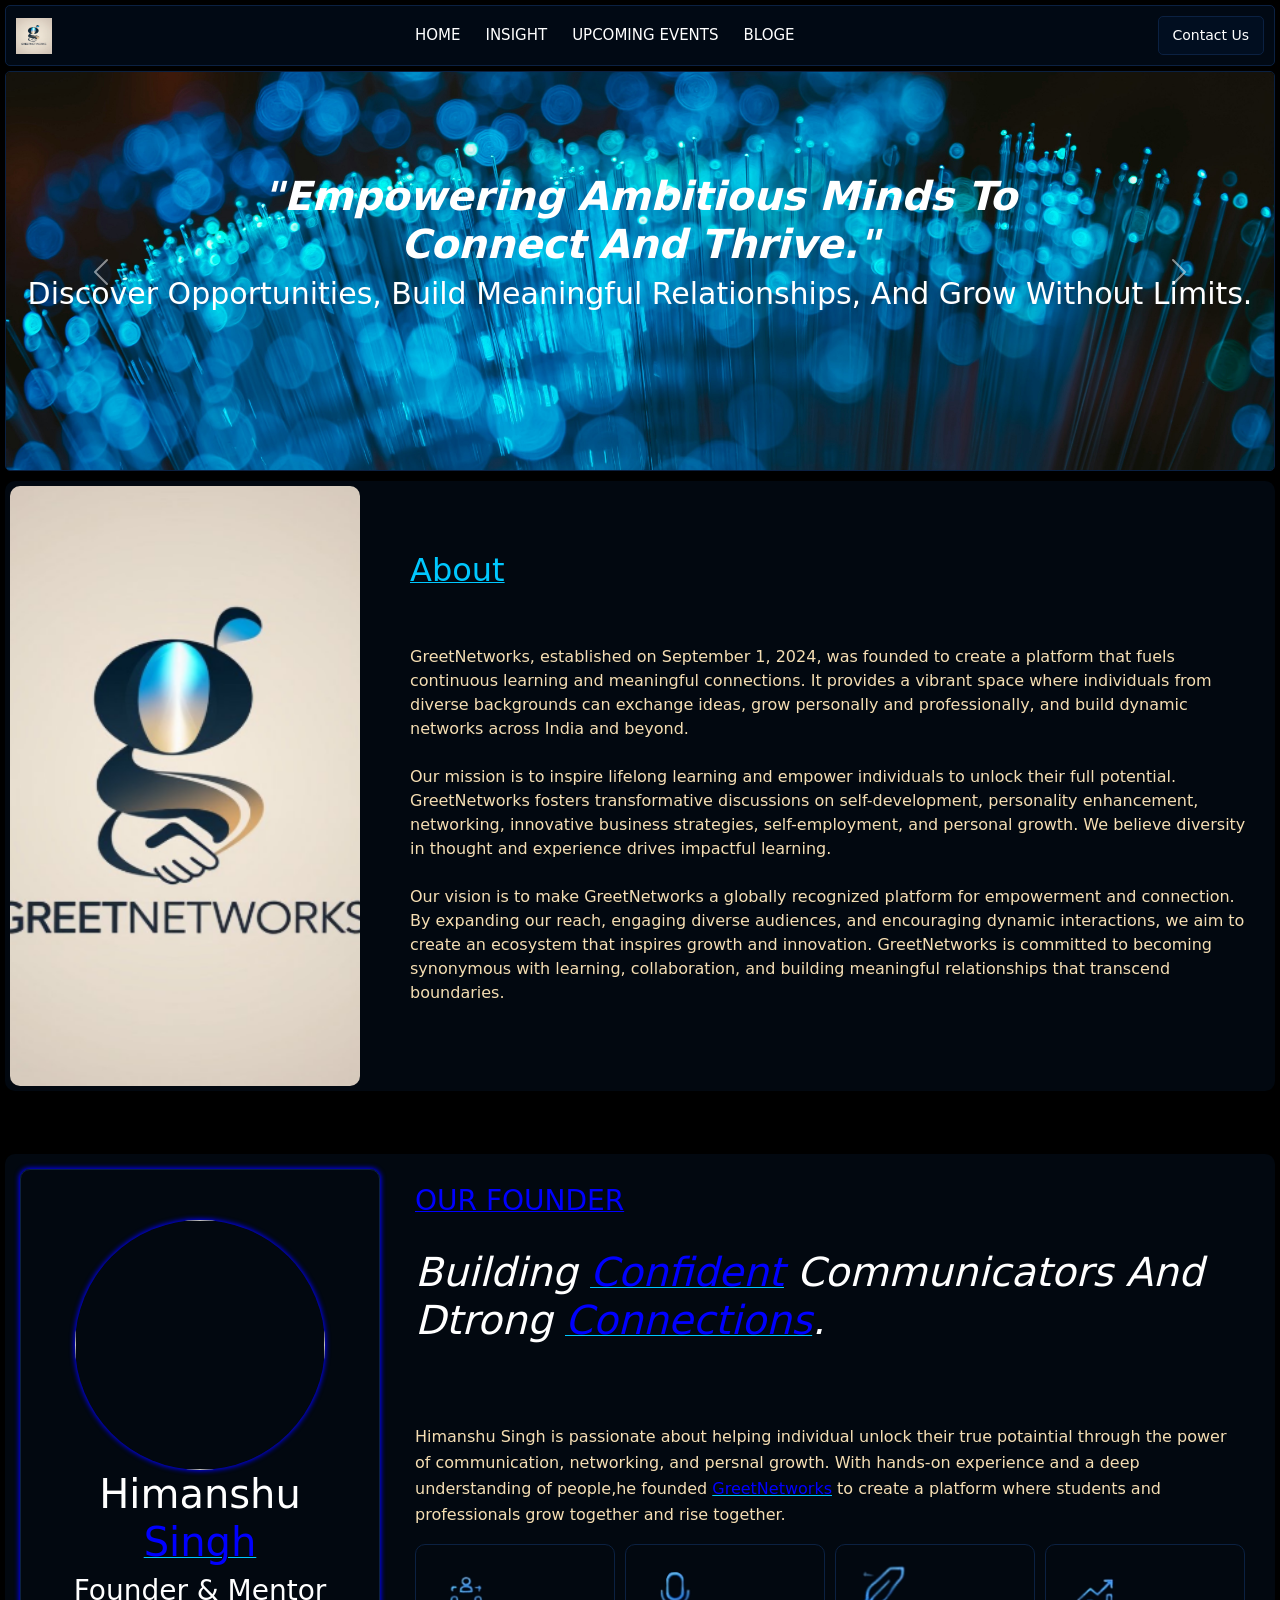
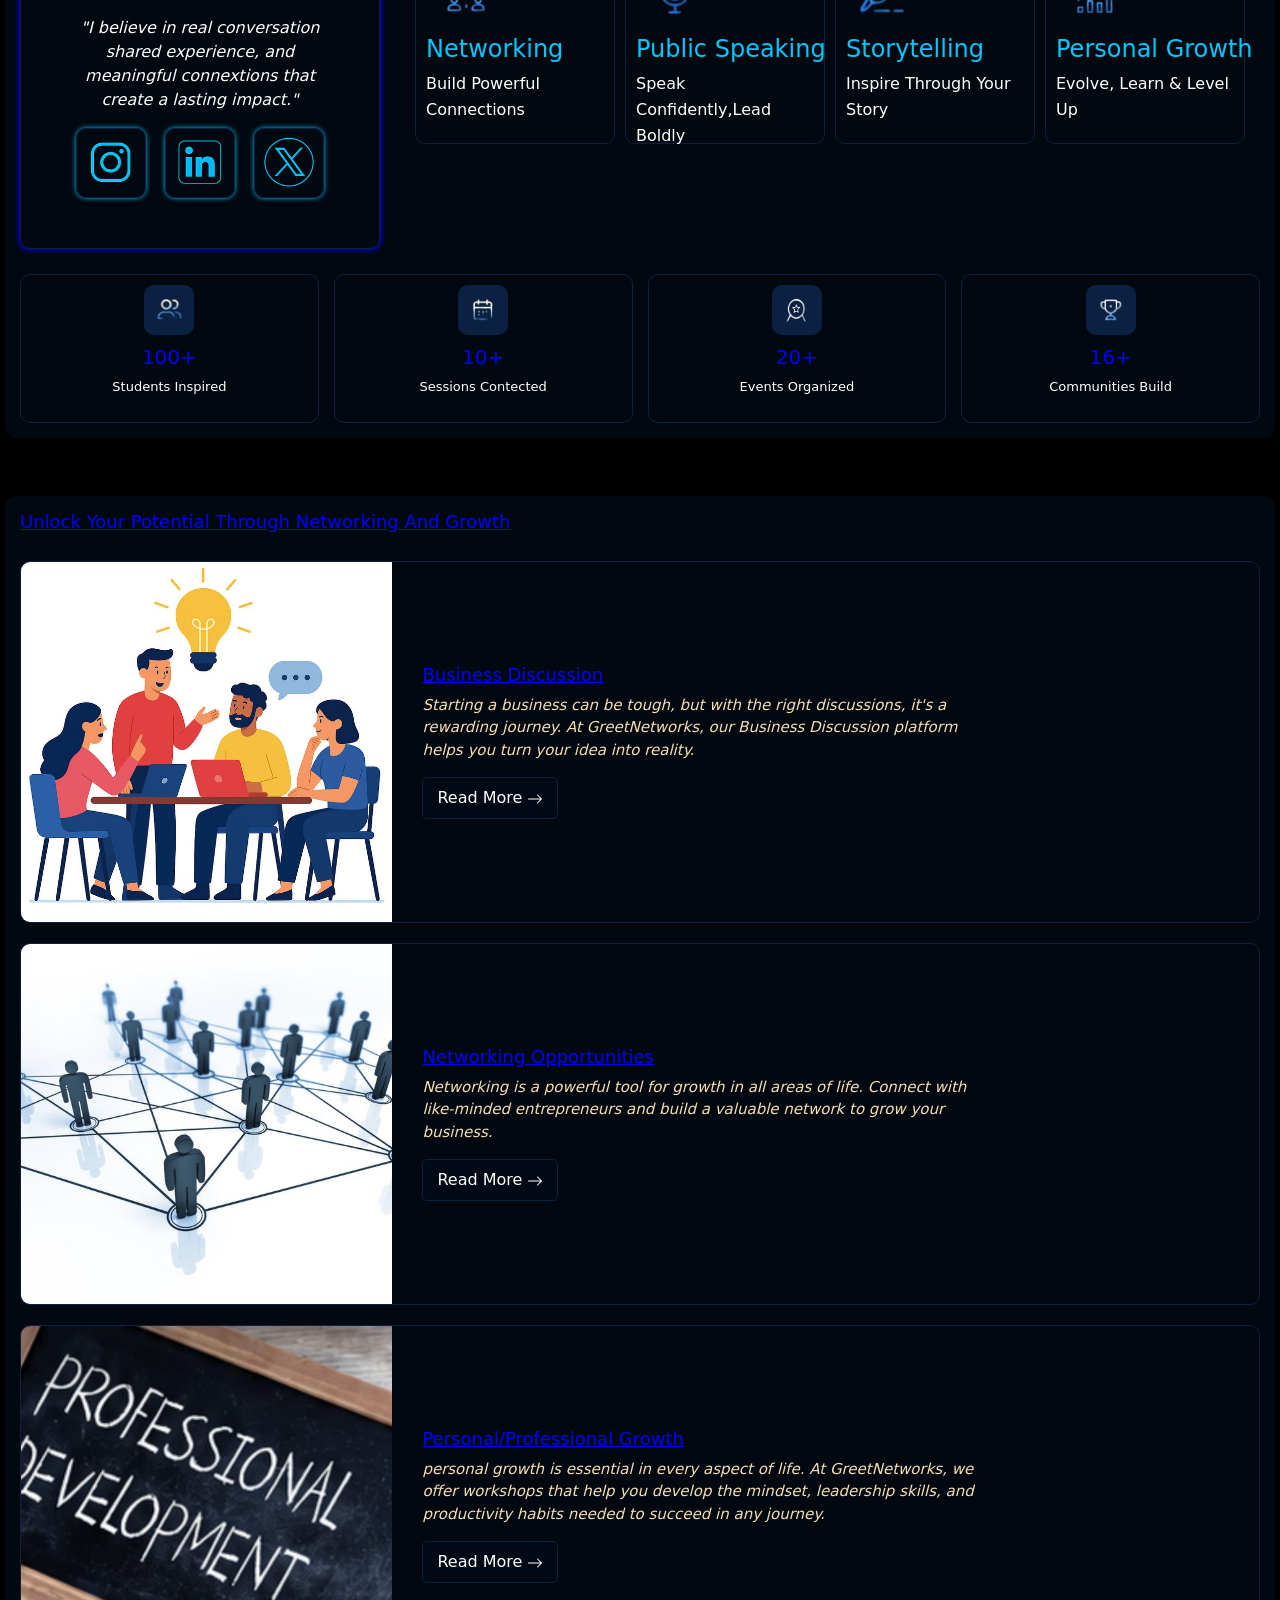
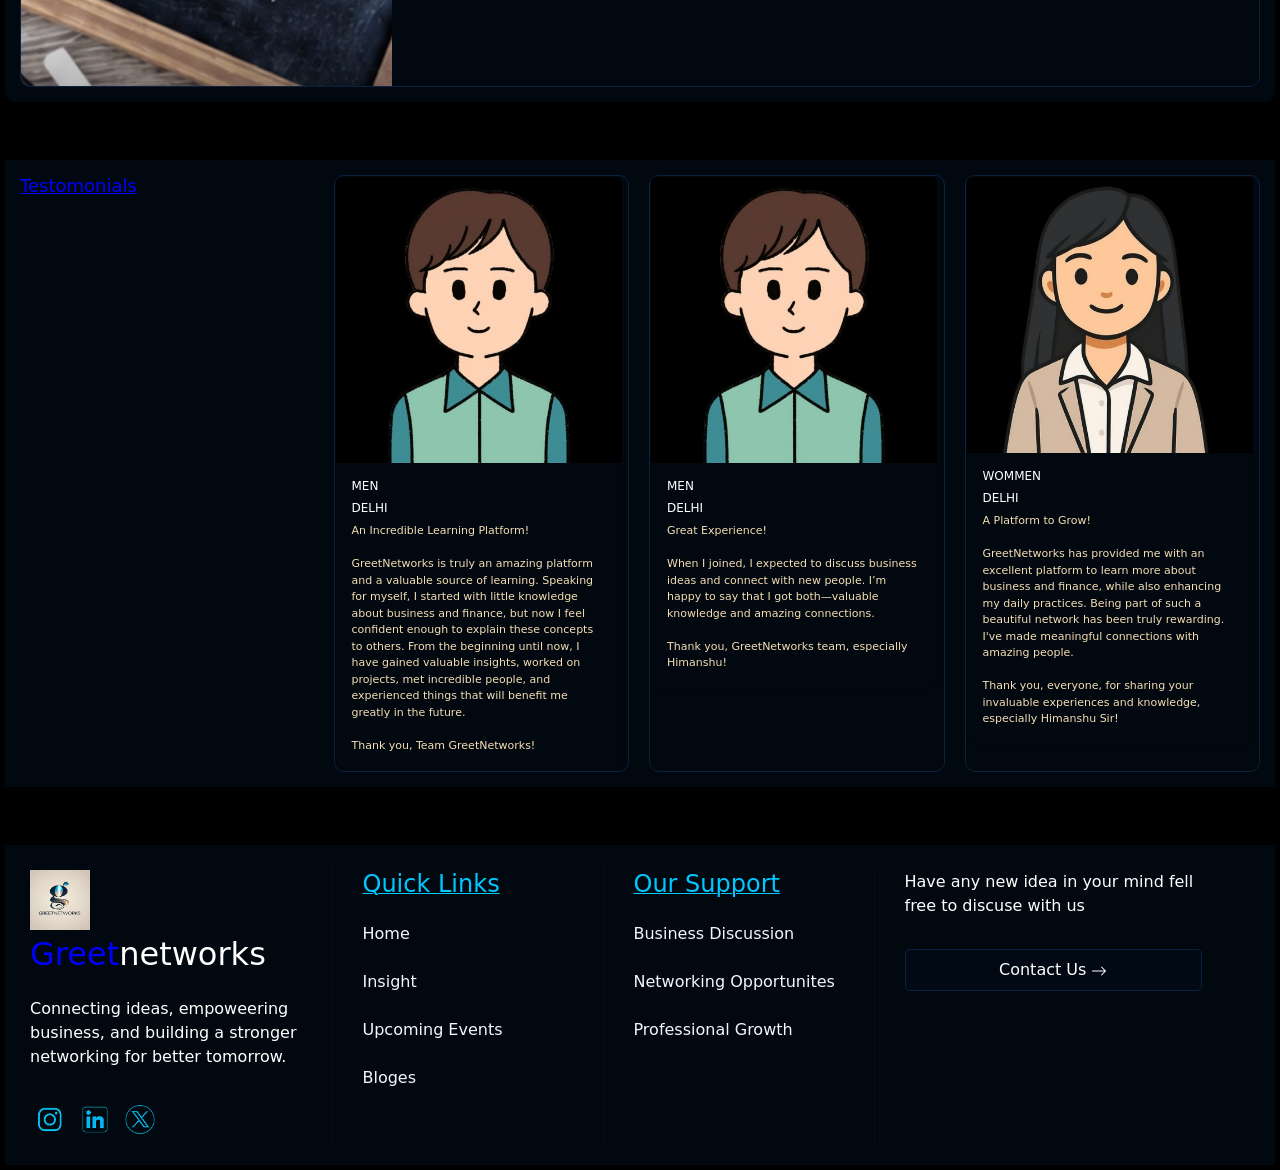
==== index.html @ 1aab622b "Add files via upload" ====
<!DOCTYPE html>
<html lang="en">
<head>
    <meta charset="UTF-8">
    <meta name="viewport" content="width=device-width, initial-scale=1.0">
    <link rel="stylesheet" href="https://cdn.jsdelivr.net/npm/bootstrap@5.3.8/dist/css/bootstrap.min.css">
    <link rel="stylesheet" href="greetnetwork home.css">
    <link rel="icon" href="greetnetwork logo.png">
    <title>Greetnetwork</title>
</head>
<body>
    <header id="home">
        <img src="greetnetwork logo.png" alt="">
        <nav>
            <a href="index.html">home</a>
            <a href="insight.html">insight</a>
            <a href="#upcomingevent">upcoming events</a>
            <a href="blog.html">bloge</a>
        </nav>

        <a href="contact.html"><button class="btn" type="button">contact us</button></a>

    </header>

    <div class="container1">
        <div id="carouselExampleAutoplaying" class="carousel slide" data-bs-ride="carousel">
            <div class="carousel-inner">
                <div class="carousel-item active slide1">
                    <h1>"Empowering Ambitious Minds to <br>Connect and Thrive."</h1>
                    <h3>Discover opportunities, build meaningful relationships, and grow without limits.</h3>

                </div>
                <div class="carousel-item slide2">
                    <h1>"One Connection <br> Can Change Everything."</h1>
                    <h3>Expand your network, inspire collaboration, and accelerate your success.</h3>
                </div>
                <div class="carousel-item slide3">
                    <h1>"Together We Learn. Together We Grow. <br>Together We Lead."</h1>
                    <h3>Become part of a community where ideas turn into opportunities.</h3>
                </div>
            </div>
            <button class="carousel-control-prev" type="button" data-bs-target="#carouselExampleAutoplaying" data-bs-slide="prev">
                <span class="carousel-control-prev-icon" aria-hidden="true"></span>
                <span class="visually-hidden">Previous</span>
            </button>
            <button class="carousel-control-next" type="button" data-bs-target="#carouselExampleAutoplaying" data-bs-slide="next">
                <span class="carousel-control-next-icon" aria-hidden="true"></span>
                <span class="visually-hidden">Next</span>
            </button>
        </div>
    </div>
        <!-- container2 -->
    <div class="container2">
        <div class="aboutimg">
            <img src="greetnetwork logo.png" alt="">
        </div>
        <div class="about">
            <h2>About</h2><br><br>
            <p>GreetNetworks, established on September 1, 2024, was founded to create a platform that fuels continuous learning and meaningful connections.
                It provides a vibrant space where individuals from diverse backgrounds can exchange ideas, grow personally and professionally, and build 
                dynamic networks across India and beyond. <br><br>Our mission is to inspire lifelong learning and empower individuals to unlock their full potential.
                GreetNetworks fosters transformative discussions on self-development, personality enhancement, networking, innovative business strategies,
                self-employment, and personal growth. We believe diversity in thought and experience drives impactful learning. <br> <br> Our vision is to make
                GreetNetworks a globally recognized platform for empowerment and connection. By expanding our reach, engaging diverse audiences, and encouraging
                dynamic interactions, we aim to create an ecosystem that inspires growth and innovation. GreetNetworks is committed to becoming synonymous with learning, 
                collaboration, and building meaningful relationships that transcend boundaries.
            </p>
        </div>
    </div>

    <br>
    <br>
       <!-- container3 -->
    <div class="container3">
        <div class="founder">
            <div class="founderimg">
                <img src="founder2.png" alt="">
                <h1>himanshu <span class="h11">singh</span></h1>
                <h3>founder & mentor</h3>
                <p class="fst-italic">"I believe in real conversation shared experience,
                     and meaningful connextions that create a lasting impact."
                </p>

                <section class="foundersocial">
                    <img src="insta.png" alt="">
                    <img src="linkedin.png" alt="">
                    <img src="x.png" alt="">
                </section>

            </div>

            <div class="founder1">
                <h3>our founder</h3>
                <h1 class="fst-italic" style="margin-bottom: 80px;">building <span class="h11">confident</span> communicators and dtrong 
                    <span class="h11">connections</span>.
                </h1>
                <p class="p">Himanshu Singh is passionate about helping individual unlock their true potaintial through 
                    the power of communication, networking, and persnal growth. With hands-on experience and a 
                    deep understanding of people,he founded <span class="h11">GreetNetworks</span> 
                    to create a platform where students and professionals grow together and rise together.
                </p>

                <div class="founderinfo">
                    <section class="section">
                        <img src="networking.png" alt="">
                        <h4>networking</h4>
                        <p>build powerful connections</p>
                    </section>
                    <section class="section">
                        <img src="speaking.png" alt="">
                        <h4>public speaking</h4>
                        <p>speak confidently,lead boldly</p>
                    </section>
                    <section class="section">
                        <img src="story.png" alt="">
                        <h4>storytelling</h4>
                        <p>inspire through your story</p>
                    </section>
                    <section class="section">
                        <img src="growth.png" alt="">
                        <h4>personal  growth</h4>
                        <p>evolve, learn & level <br>up</p>
                    </section>
                
                </div>

            </div>
        </div>

        <div class="founderachiv">
            <div class="infobox">
                <img src="students.png" alt="">
                <section class="imginfo">
                    <h2>100+</h2>
                    <p>students inspired</p>
                </section>
            </div>

            <div class="infobox">
                <img src="sessions.png" alt="">
                <section class="imginfo">
                    <h2>10+</h2>
                    <p>sessions contected</p>
                </section>
            </div>

            <div class="infobox">
                <img src="event.png" alt="">
                <section class="imginfo">
                    <h2>20+</h2>
                    <p>events organized</p>
                </section>
            </div>

            <div class="infobox">
                <img src="build.png" alt="">
                <section class="imginfo">
                    <h2>16+</h2>
                    <p>communities build</p>
                </section>
            </div>
        </div>

        
    </div>
    <br>
    <br>
      <!-- container4 -->
    <div class="container4">
        <h3>Unlock your potential through networking and growth </h3>
        <div class="insight"> 
            
            <img src="discussion.png" alt="">
            <div class="insimg">
                <h3>business discussion</h3>
                <p>
                    Starting a business can be tough, but with the right discussions, it's a rewarding journey.
                    At GreetNetworks, our Business Discussion platform helps you turn your idea into reality.
                </p>
                <a href="insight.html">
                    <button>read more 
                        <svg xmlns="http://www.w3.org/2000/svg" width="16" height="16" fill="currentColor" class="bi bi-arrow-right" viewBox="0 0 16 16">
                            <path fill-rule="evenodd" d="M1 8a.5.5 0 0 1 .5-.5h11.793l-3.147-3.146a.5.5 0 0 1 .708-.708l4 4a.5.5 0 0 1 0 .708l-4 4a.5.5 0 0 1-.708-.708L13.293 8.5H1.5A.5.5 0 0 1 1 8"/>
                        </svg>
                    </button>
                </a>
            </div>
        </div>
        <div class="insight">
            <img src="network.png" alt="">
            <div class="insimg">
                <h3>networking opportunities</h3>
                <p>
                    Networking is a powerful tool for growth in all areas of life.
                    Connect with like-minded entrepreneurs and build a valuable network to grow your business.
                </p>
                <a href="insight.html">
                    <button>read more 
                        <svg xmlns="http://www.w3.org/2000/svg" width="16" height="16" fill="currentColor" class="bi bi-arrow-right" viewBox="0 0 16 16">
                            <path fill-rule="evenodd" d="M1 8a.5.5 0 0 1 .5-.5h11.793l-3.147-3.146a.5.5 0 0 1 .708-.708l4 4a.5.5 0 0 1 0 .708l-4 4a.5.5 0 0 1-.708-.708L13.293 8.5H1.5A.5.5 0 0 1 1 8"/>
                        </svg>
                    </button>
                </a>
            </div>
        </div>
        <div class="insight">
            <img src="pgrowth.png" alt="">
            <div class="insimg">
                <h3>personal/professional growth</h3>
                <p>
                    personal growth is essential in every aspect of life. At GreetNetworks,
                    we offer workshops that help you develop the mindset, leadership skills, 
                    and productivity habits needed to succeed in any journey.
                </p>
                <a href="insight.html">
                    <button>read more 
                        <svg xmlns="http://www.w3.org/2000/svg" width="16" height="16" fill="currentColor" class="bi bi-arrow-right" viewBox="0 0 16 16">
                            <path fill-rule="evenodd" d="M1 8a.5.5 0 0 1 .5-.5h11.793l-3.147-3.146a.5.5 0 0 1 .708-.708l4 4a.5.5 0 0 1 0 .708l-4 4a.5.5 0 0 1-.708-.708L13.293 8.5H1.5A.5.5 0 0 1 1 8"/>
                        </svg>
                    </button>
                </a>
            </div>
        </div>
    </div>

    <br>
    <br>
     <!-- ------------container5------------- -->
    <div class="container5">
     <h3>testomonials</h3>
        <div class="testomonial">
            <div class="card" style="width: 18rem;">
                <img src="man.png" class="card-img-top" alt="...">
                <div class="card-body">
                    <h5>men</h5>
                    <h6>DELHI</h6>
                    <p class="card-text">An Incredible Learning Platform! <br><br>GreetNetworks is truly an amazing platform and a valuable source of learning.
                        Speaking for myself, I started with little knowledge about business and finance, but now I feel confident enough to explain these concepts to others.
                        From the beginning until now, I have gained valuable insights, worked on projects, met incredible people, and experienced things that will benefit me greatly in the future.
                        <br><br>Thank you, Team GreetNetworks!
                     </p>
                </div>
            </div>
        </div>

        <div class="testomonial">
            <div class="card" style="width: 18rem;">
                <img src="man.png" class="card-img-top" alt="...">
                <div class="card-body">
                    <h5>men</h5>
                    <h6>DELHI</h6>
                    <p class="card-text">Great Experience! <br> <br>When I joined, I expected to discuss business ideas and connect with new people.
                        I’m happy to say that I got both—valuable knowledge and amazing connections. <br><br>
                        Thank you, GreetNetworks team, especially Himanshu!
                    </p>
                </div>
            </div>
        </div>

        <div class="testomonial">
            <div class="card" style="width: 18rem;">
                <img src="women.png" class="card-img-top" alt="...">
                <div class="card-body">
                    <h5>wommen</h5>
                    <h6>DELHI</h6>
                    <p class="card-text">A Platform to Grow! <br><br>GreetNetworks has provided me with an excellent platform to learn more about business and finance,
                        while also enhancing my daily practices. Being part of such a beautiful network has been truly rewarding. I've made meaningful connections 
                        with amazing people.<br><br> Thank you, everyone, for sharing your invaluable experiences and knowledge, especially Himanshu Sir!
                    </p> 
                </div>
            </div>
        </div>
    </div>
    <br>
    <br>
    <div class="footer">
        <div class="footerleft">
            <section class="ft">
                <img src="greetnetwork logo.png" alt="">
                <h2><span style="color: blue;">greet</span>networks</h2>
            </section>

            <section class="ft">
                <p>Connecting ideas, empoweering business, and building a stronger networking for better tomorrow.</p>
            </section>

            <section class="ftimg">
                <img src="insta.png" alt="">
                <img src="linkedin.png" alt="">
                <img src="x.png" alt="">
            </section>
        </div>
        <div class="footercentreleft">
            <h4>quick links</h4>
            <ul>
                <li><a href="#home">home</a></li><br>
                <li><a href="insight">insight</a></li><br>
                <li><a href="upcoming events">upcoming events</a></li><br>
                <li><a href="bloges">bloges</a></li><br>
            </ul>
        </div>
        <div class="footercentreright">
            <h4>our support</h4>
            <ul>
                <li><a href="insight.html">business discussion</a></li><br>
                <li><a href="insight.html">networking opportunites</a></li><br>
                <li><a href="insight.html">professional growth</a></li><br>
            </ul>
        </div>
        <div class="footerright">
            <p>Have any new idea in your mind fell free to discuse with us</p>
            <button>contact us
                <svg xmlns="http://www.w3.org/2000/svg" width="16" height="16" fill="currentColor" class="bi bi-arrow-right" viewBox="0 0 16 16">
                    <path fill-rule="evenodd" d="M1 8a.5.5 0 0 1 .5-.5h11.793l-3.147-3.146a.5.5 0 0 1 .708-.708l4 4a.5.5 0 0 1 0 .708l-4 4a.5.5 0 0 1-.708-.708L13.293 8.5H1.5A.5.5 0 0 1 1 8"/>
                </svg>
            </button>
        </div>
    </div>
    <script src="https://cdn.jsdelivr.net/npm/bootstrap@5.3.8/dist/js/bootstrap.bundle.min.js"></script>
</body>
</html>
---- greetnetwork home.css ----
/* ===========================================================
   MOBILE-FIRST RESPONSIVE STYLESHEET
   Base rules below target small screens (phones) first.
   Layouts progressively enhance at 768px (tablet) and 1024px (desktop).
   =========================================================== */

*{
    box-sizing: border-box;
}

body{
    background-color: black;
    color: white;
    margin: 0;
}

img{
    max-width: 100%;
    height: auto;
    display: block;
}

/* ===================== header / nav ===================== */

header{
    display: flex;
    justify-content: space-between;
    align-items: center;
    padding: 10px;
    background-color: #010914;
    margin: 5px;
    border-radius: 5px;
    border: 0.5px solid #0b2142;
    flex-wrap: wrap;
    gap: 10px;
}

nav{
    display: flex;
    align-items: center;
    gap: 15px;
    flex-wrap: wrap;
    width: 100%;
    justify-content: center;
}

nav a{
    text-decoration: none;
    color: white;
    text-transform: uppercase;
    font-size: 14px;
}
nav a:hover{
    color: #00C8FF;
    text-decoration-line: underline;
    text-decoration-thickness: 0.5px;
}

header img{
    height: 32px;
    width: 32px;
}

.btn{
    color: white;
    background-color: #010e20;
    border: 0.5px solid #0b2142;
    text-transform: capitalize;
    border-radius: 5px;
    transition-property: all;
    transition-duration: 0.3s;
    padding: 8px 14px;
    font-size: 14px;
}
.btn:hover{
    color: black;
    background-color: #00C8FF;
    scale: 1.02;
    cursor: pointer;
}

/* ===================== hero slides ===================== */

.slide1{
    background-image: url(banner2.jpg);
    background-size: cover;
    background-position: center;
    background-repeat: no-repeat;
    height: 220px;
}

.slide2{
    background-image: url(banner3.jpg);
    background-size: cover;
    background-position: center;
    background-repeat: no-repeat;
    height: 220px;
}
.slide3{
    background-image: url(banner1.jpg);
    background-size: cover;
    background-position: center;
    background-repeat: no-repeat;
    height: 220px;
}
.container1 h1{
    font-style: italic;
    font-weight: 600;
    margin-top: 40px;
    font-size: 22px;
    padding: 0 10px;
}
.container1 h3{
    font-size: 16px;
    padding: 0 10px;
}
.container1{
    text-align: center;
    height: 220px;
    overflow: hidden;
    margin: 5px;
    border-radius: 5px;
    border: 0.5px solid #0b2142;
}

/* ===================== about (container2) ===================== */

.container2{
    display: flex;
    flex-direction: column;
    gap: 20px;
    align-items: center;
    padding: 15px;
    margin: 10px 5px;
    background-color: #020810;
    border-radius: 10px;
}
.container2 img{
    width: 100%;
    max-width: 350px;
    height: auto;
    border-radius: 10px;
}
.container2 h2{
    color: #00C8FF;
    text-decoration-line: underline;
    text-decoration-thickness: 0.5px;
    font-size: 24px;
    text-align: center;
}
.about{
    padding: 10px;
}
.container2 p{
    font-size: 16px;
    color: wheat;
}

/* ===================== founder (container3) ===================== */

.container3{
    padding: 15px;
    background-color: #020810;
    border-radius: 10px;
    margin: 5px;
}
.founder{
    display: flex;
    flex-direction: column;
    gap: 20px;
    align-items: center;
}
.founderimg{
    text-align: center;
    border: 0.5px solid #0b2142;
    padding: 25px;
    border-radius: 10px;
    box-shadow: 0px 0px 5px 1px blue;
    width: 100%;
}
.founderimg img{
    width: 150px;
    height: 150px;
    border-radius: 50%;
    box-shadow: 0px 0px 5px 1px blue;
    margin: 0 auto;
}
.foundersocial img{
    height: 45px;
    width: 45px;
    border-radius: 10px;
    border: 0.5px solid #0b2142;
    box-shadow: 0px 0px 5px  #00C8FF;
    transition-property: all;
    transition-duration: 0.5s;
}
.foundersocial img:hover{
    scale: 1.02;
    box-shadow: 0px 0px 5px  blue;
    cursor: pointer;
}
.foundersocial{
    display: flex;
    gap: 10px;
    justify-content: center;
    flex-wrap: wrap;
}
h1,h2,h3,h4{
    text-transform: capitalize;
}
.h11{
    color: blue;
    text-decoration-line: underline;
    text-decoration-thickness: 0.5px;
    text-decoration-color: #00C8FF;
}

.founder1{
    padding: 15px;
    line-height: 26px;
}
.p{
    font-size: 16px;
    color: wheat;
}
.founder1 h3{
    text-transform: uppercase;
    color: blue;
    text-decoration-line: underline;
    text-decoration-thickness: 0.5px;
    margin-bottom: 30px;
    text-align: center;
}
.founderinfo{
    display: flex;
    flex-direction: column;
    gap: 10px;
    align-items: center;
    text-align: center;
    margin-bottom: 15px;
}
.founderinfo p{
    text-transform: capitalize;
}
.founderinfo img{
    width: 60px;
    height: 60px;
}

.founderachiv{
    display: grid;
    grid-template-columns: repeat(2, 1fr);
    gap: 15px;
    align-items: center;
    margin-top: 25px;
    text-align: center;
}
.founderachiv img{
    width: 50px;
    height: 50px;
    background-color: #0b2142;
    border-radius: 10px;
}
.infobox{
    display: flex;
    flex-direction: column;
    gap: 10px;
    align-items: center;
    border: 0.5px solid #0b2142;
    padding: 10px;
    border-radius: 10px;
    transition-property: all;
    transition-duration: 0.5s;
    text-align: center;
}
.infobox:hover{
    box-shadow: 0px 0px 10px 1px blue;
    scale: 1.01;
}
.infobox h2{
    color: blue;
    font-size: 20px;
}

.infobox p{
    text-transform: capitalize;
    font-size: 13px;
}

.founderinfo h4{
    color: #00C8FF;
    white-space: nowrap;
}
.section{
    border: 0.5px solid #0b2142;
    width: 100%;
    max-width: 200px;
    height: 180px;
    padding: 10px;
    border-radius: 10px;
    transition-property: all;
    transition-duration: 0.5s;
    margin: 0 auto;
}
.section:hover{
    box-shadow: 0px 0px 10px 1px blue;
    scale: 1.01;
    cursor: pointer;
}

/* ==========container4================== */
.container4{
    display: flex;
    flex-direction: column;
    gap: 20px;
    padding: 15px;
    margin: 5px;
    background-color: #020810;
    border-radius: 10px;
}
.insight{
    display: flex;
    flex-direction: column;
    gap: 10px;
    overflow: hidden;
    border: 0.5px solid #0b2142;
    border-radius: 10px;
    align-items: stretch;
    transition-property: all;
    transition-duration: 0.3s;
}
.insight:hover{
    box-shadow: 0px 0px 10px 1px blue;
    scale: 1.01;
}
.insight img{
    margin: 0px;
    padding: 0px;
    width: 100%;
    height: 200px;
    object-fit: cover;
}
.insimg{
    width: 100%;
    padding: 15px;
}
.container4 h3{
    color: blue;
    text-decoration-line: underline;
    font-size: 18px;
}
.insight p{
    color: wheat;
    font-style: italic;
    font-size: 15px;
}

.container4 button{
    color: white;
    background-color: #010914;
    border: 0.5px solid #0b2142;
    text-transform: capitalize;
    border-radius: 5px;
    transition-property: all;
    transition-duration: 0.3s;
    padding: 8px 14px;
}
.container4 button:hover{
    color: black;
    background-color: #00C8FF;
    scale: 1.02;
    cursor: pointer;
}

/* =========================container5=========== */

.container5{
    display: flex;
    flex-direction: column;
    justify-content: center;
    align-items: stretch;
    background-color: #020810;
    color: white;
    padding: 15px;
    gap: 20px;
    margin: 5px;
}
.container5 h5{
    text-transform: uppercase;
    font-size: 12px;
    color: white;
}
.container5 h6{
    font-size: 12px;
    color: white;
}
.container5 p{
    color: wheat;
    font-size: 11px;
}
.card{
    background-color: #020810;
    border-radius: 10px;
}
.testomonial{
    border: 0.5px solid #0b2142;
    border-radius: 10px;
    transition-property: all;
    transition-duration: 0.2s;
}
.testomonial:hover{
    box-shadow: 0px 0px 10px 1px blue;
    scale: 1.01;
    cursor: pointer;
}
.card-img-top{
    background-color: black;
}
.container5 h3{
    text-transform: capitalize;
    color: blue;
    text-decoration-line: underline;
    font-size: 18px;
}

/* footer */

.footer button{
    color: white;
    background-color: #010914;
    border: 0.5px solid #0b2142;
    text-transform: capitalize;
    border-radius: 5px;
    transition-property: all;
    transition-duration: 0.3s;
    padding: 8px 14px;
}
.footer button:hover{
    color: black;
    background-color: #00C8FF;
    scale: 1.02;
    cursor: pointer;
}

.footer {
    display: grid;
    grid-template-columns: 1fr;
    align-items: stretch;
    background-color: #020810;
    color: white;
    padding: 20px;
    gap: 25px;
    margin: 5px;
}
.ft,.ftimg{
    display: flex;
    gap: 5px;
    align-items: center;
    flex-wrap: wrap;
}
.ft img{
    width: 60px;
    height: 60px;
}
.ftimg img{
    width: 40px;
    height: 40px;
    transition-property: all;
    transition-duration: 0.5s;
    border-radius: 10px;
}
.ftimg img:hover{
    scale: 1.02;
    box-shadow: 0px 0px 5px  blue;
    cursor: pointer;
}
.footerleft,.footercentreleft,.footercentreright,.footerright{
    display: flex;
    flex-direction: column;
    gap: 15px;
    border-right: none;
    border-bottom: 0.5px solid #010e20;
    padding: 5px 5px 20px 5px;
}

.footer h4{
    color: #00C8FF;
    text-decoration-line: underline;
    text-decoration-thickness: 0.5px;
}
.footer a{
    text-decoration: none;
    text-transform: capitalize;
    color: aliceblue;
}
.footer a:hover{
    text-shadow: 0px 0px 10px gold;
    text-decoration-line: underline;
    text-decoration-thickness: 0.5px;
}
ul{
    list-style:none;
    padding: 0;
    margin: 0;
}

/* ===========================================================
   TABLET  (min-width: 768px)
   =========================================================== */
@media (min-width: 768px){

    nav{
        width: auto;
        justify-content: flex-start;
        gap: 25px;
    }
    nav a{
        font-size: 15px;
    }
    header img{
        height: 36px;
        width: 36px;
    }

    .slide1, .slide2, .slide3, .container1{
        height: 320px;
    }
    .container1 h1{
        font-size: 32px;
        margin-top: 70px;
    }
    .container1 h3{
        font-size: 22px;
    }

    .container2{
        flex-direction: row;
        padding: 20px;
    }
    .container2 img{
        width: 45%;
        max-width: 350px;
        height: 400px;
        object-fit: cover;
    }
    .container2 h2{
        text-align: left;
        font-size: 32px;
    }

    .founder{
        flex-direction: row;
        align-items: flex-start;
    }
    .founderimg{
        width: 45%;
    }
    .founder1 h3{
        text-align: left;
    }
    .founderinfo{
        flex-direction: row;
        justify-content: flex-start;
        text-align: left;
    }

    .founderachiv{
        grid-template-columns: repeat(4, 1fr);
    }

    .insight{
        flex-direction: row;
        align-items: center;
    }
    .insight img{
        width: 35%;
        height: 260px;
    }
    .insimg{
        width: 65%;
    }

    .container5{
        flex-direction: row;
        flex-wrap: wrap;
    }
    .container5 > *{
        flex: 1 1 45%;
    }

    .footer{
        grid-template-columns: repeat(2, 1fr);
    }
    .footerleft, .footercentreleft{
        border-right: 0.5px solid #010e20;
        border-bottom: none;
        padding-bottom: 5px;
    }
    .footercentreright, .footerright{
        border-bottom: none;
    }
}

/* ===========================================================
   DESKTOP  (min-width: 1024px)
   =========================================================== */
@media (min-width: 1024px){

    .slide1, .slide2, .slide3, .container1{
        height: 400px;
    }
    .container1 h1{
        font-size: 40px;
        margin-top: 100px;
    }
    .container1 h3{
        font-size: 30px;
    }

    .container2{
        gap: 40px;
        padding: 5px;
    }
    .container2 img{
        width: 500px;
        height: 600px;
    }

    .founderimg{
        padding: 50px;
        width: auto;
    }
    .founderimg img{
        width: 250px;
        height: 250px;
    }
    .foundersocial img{
        height: 70px;
        width: 70px;
    }

    .founderinfo img{
        width: 80px;
        height: 80px;
    }

    .section{
        width: 200px;
        height: 200px;
    }

    .insight img{
        width: 30%;
        height: 40vh;
    }
    .insimg{
        width: 50%;
        padding: 20px;
    }

    .container5{
        flex-wrap: nowrap;
    }
    .container5 > *{
        flex: 1;
    }

    .footer{
        grid-template-columns: 25% 20% 20% 25%;
    }
    .footerleft,.footercentreleft,.footercentreright{
        border-right: 0.5px solid #010e20;
    }
    .footerright{
        border-right: none;
    }
}
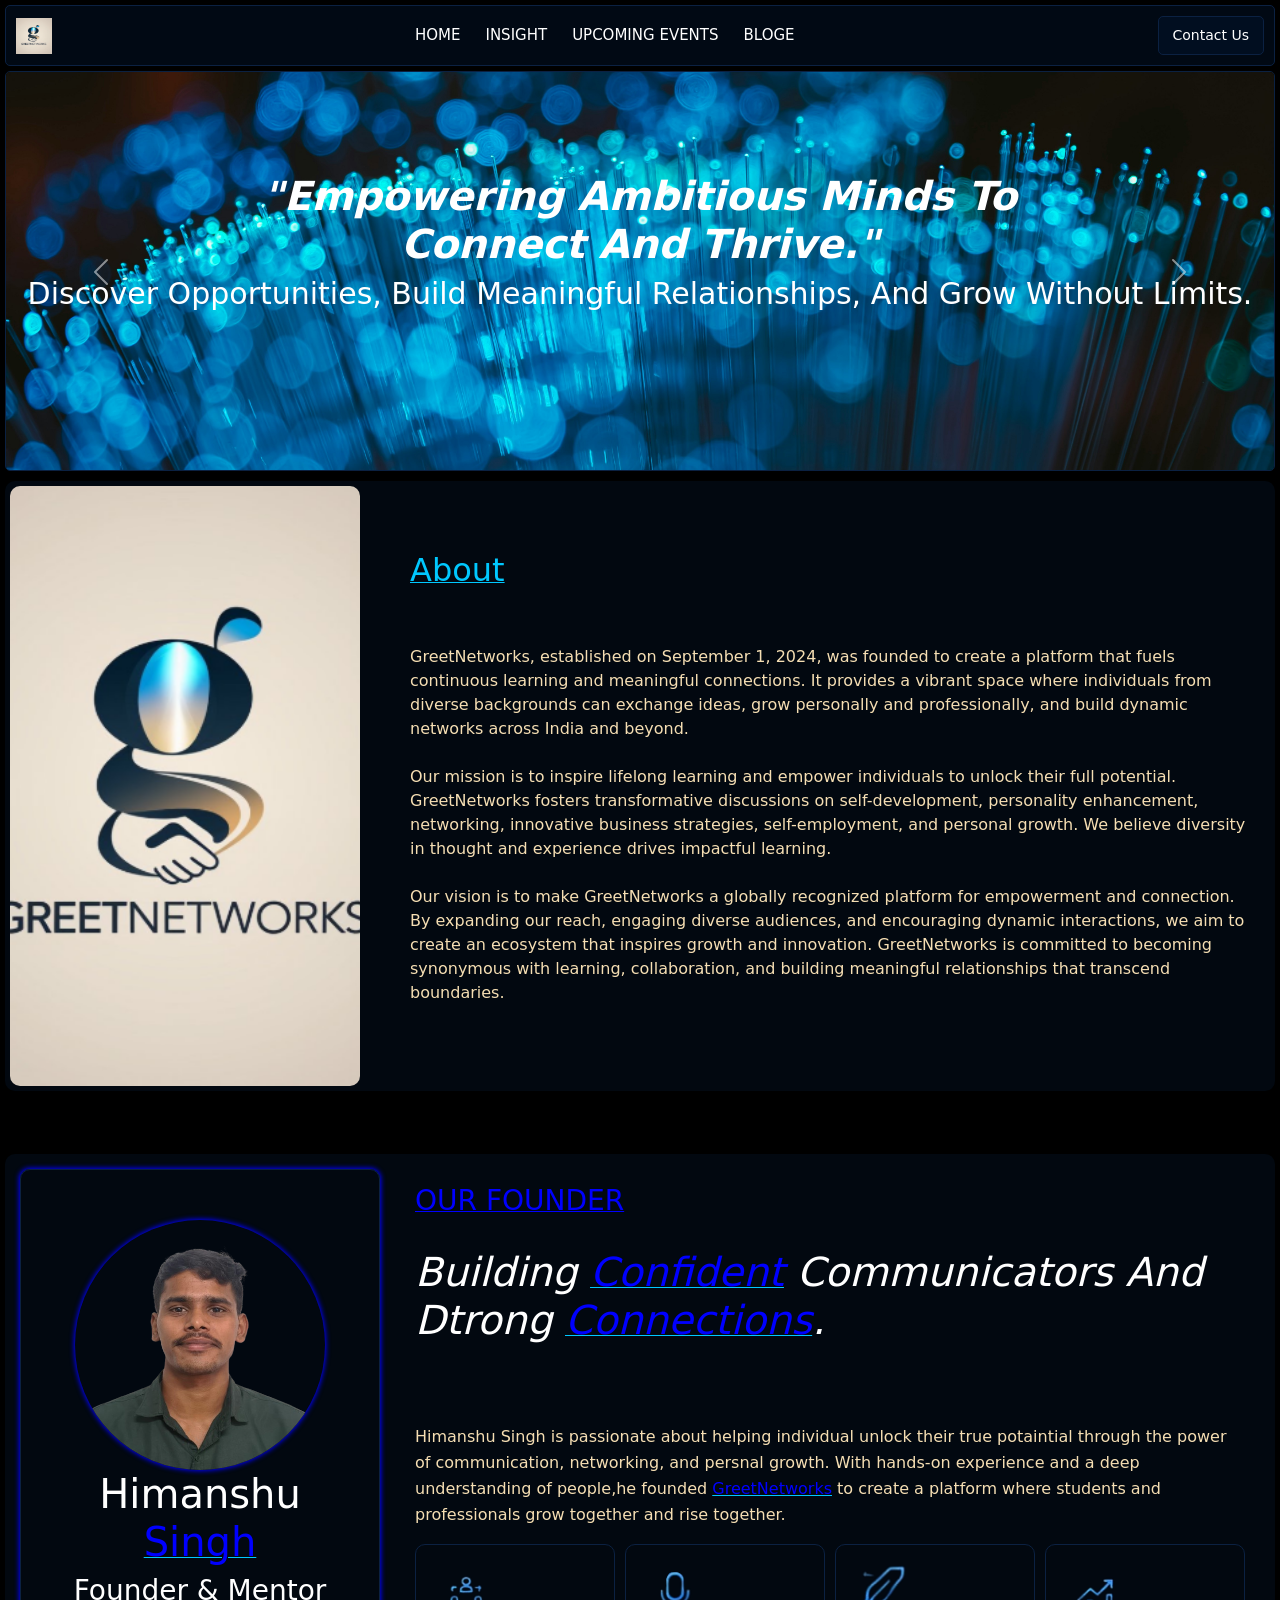
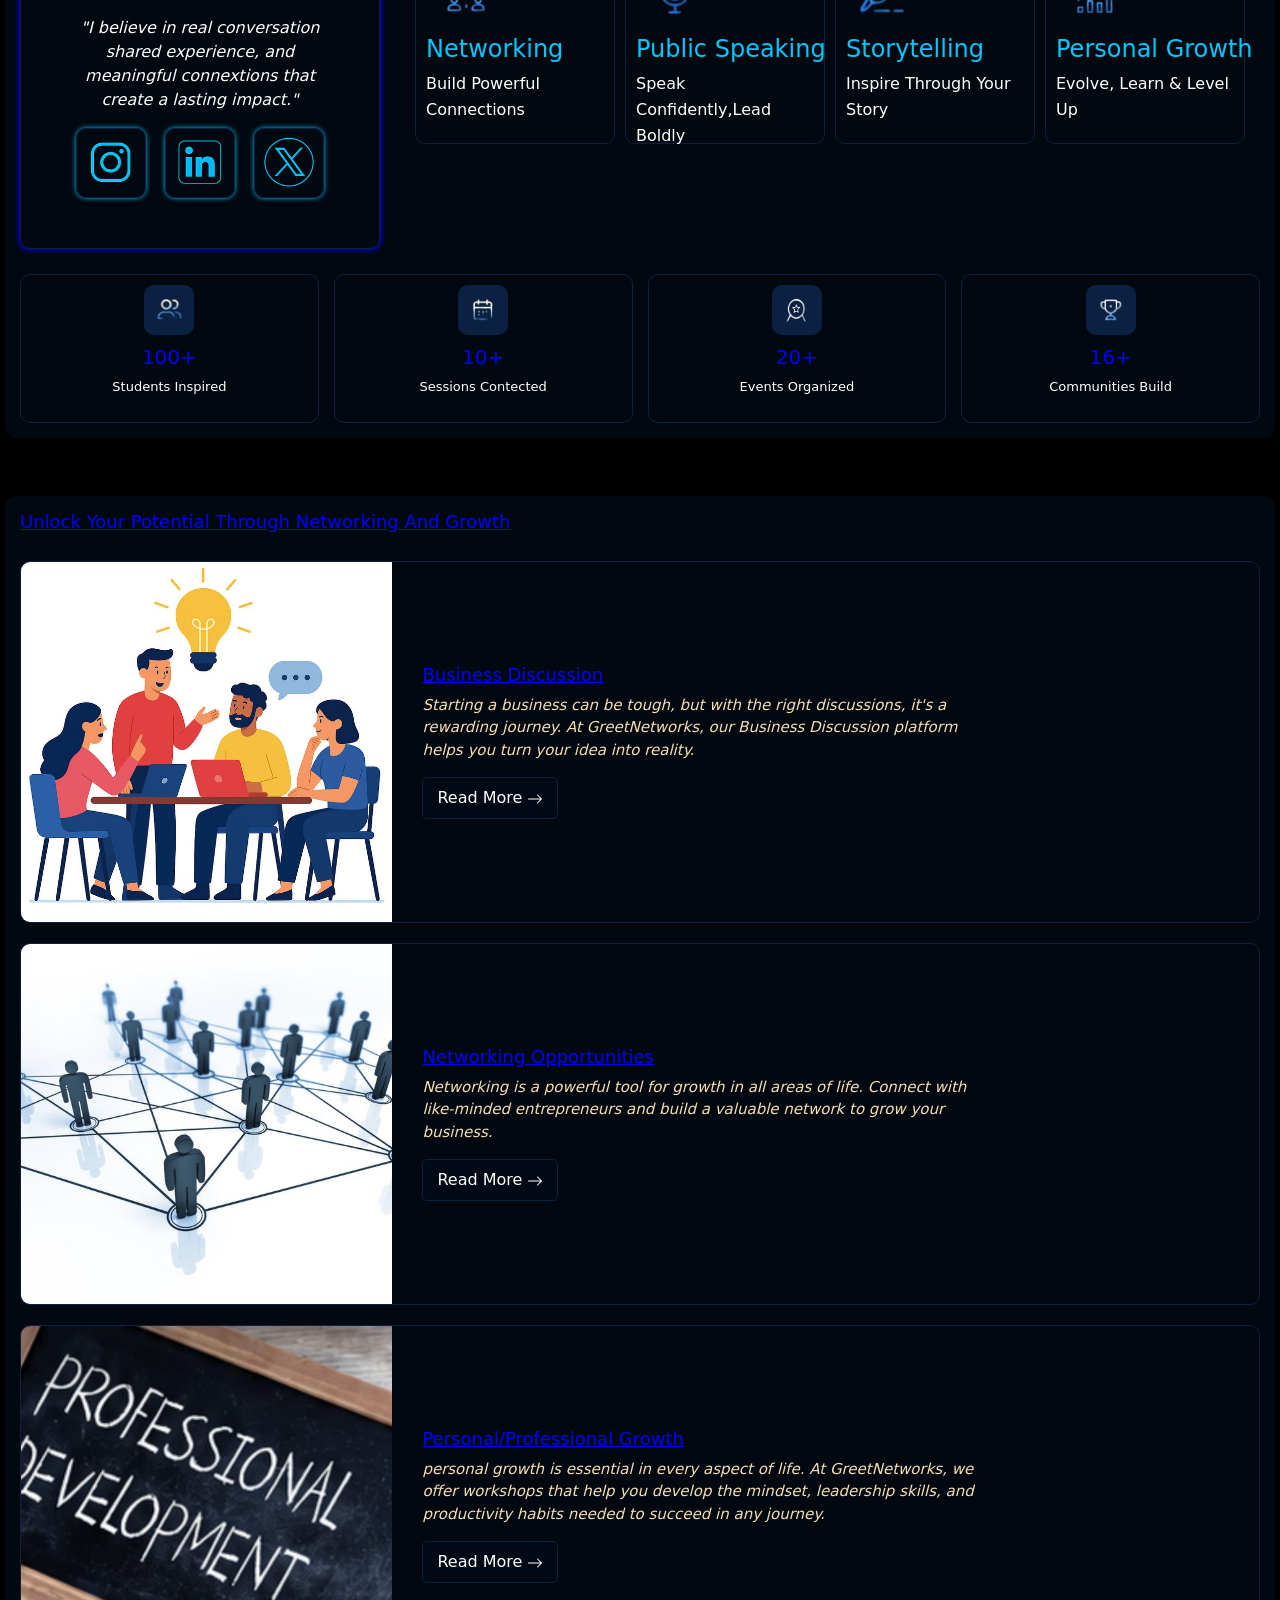
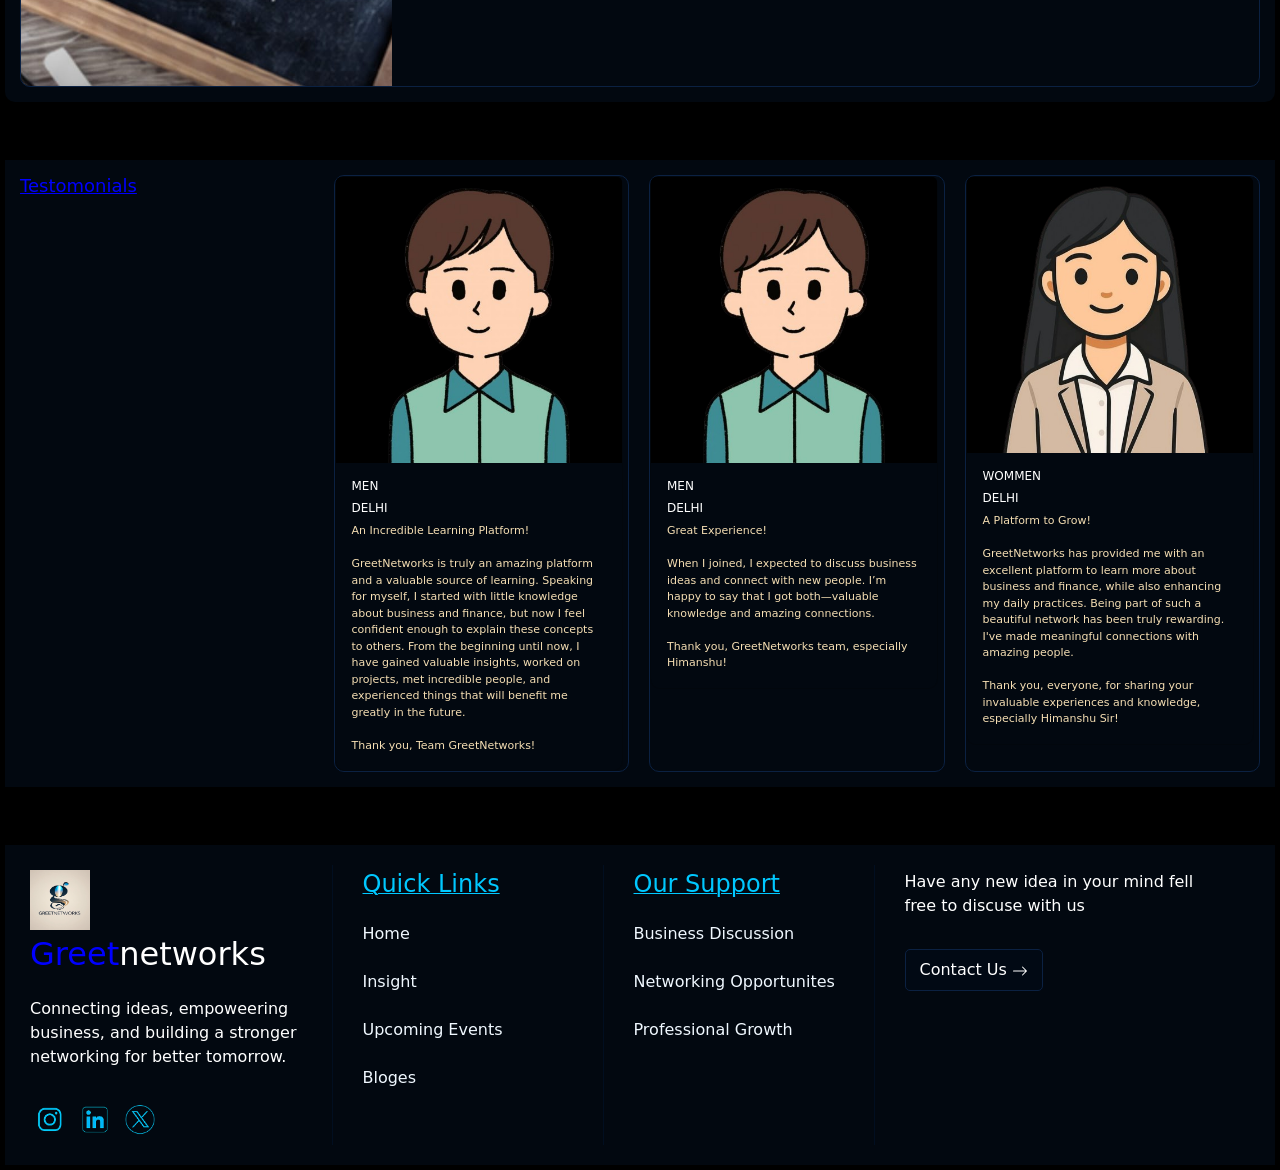
==== commit bf91c253: "Update index.html" ====
--- a/index.html
+++ b/index.html
@@ -309,13 +309,15 @@
         </div>
         <div class="footerright">
             <p>Have any new idea in your mind fell free to discuse with us</p>
-            <button>contact us
-                <svg xmlns="http://www.w3.org/2000/svg" width="16" height="16" fill="currentColor" class="bi bi-arrow-right" viewBox="0 0 16 16">
-                    <path fill-rule="evenodd" d="M1 8a.5.5 0 0 1 .5-.5h11.793l-3.147-3.146a.5.5 0 0 1 .708-.708l4 4a.5.5 0 0 1 0 .708l-4 4a.5.5 0 0 1-.708-.708L13.293 8.5H1.5A.5.5 0 0 1 1 8"/>
-                </svg>
-            </button>
+            <a href="contact.html">
+                <button>contact us
+                    <svg xmlns="http://www.w3.org/2000/svg" width="16" height="16" fill="currentColor" class="bi bi-arrow-right" viewBox="0 0 16 16">
+                        <path fill-rule="evenodd" d="M1 8a.5.5 0 0 1 .5-.5h11.793l-3.147-3.146a.5.5 0 0 1 .708-.708l4 4a.5.5 0 0 1 0 .708l-4 4a.5.5 0 0 1-.708-.708L13.293 8.5H1.5A.5.5 0 0 1 1 8"/>
+                    </svg>
+                </button>
+            </a>
         </div>
     </div>
     <script src="https://cdn.jsdelivr.net/npm/bootstrap@5.3.8/dist/js/bootstrap.bundle.min.js"></script>
 </body>
-</html>+</html>
